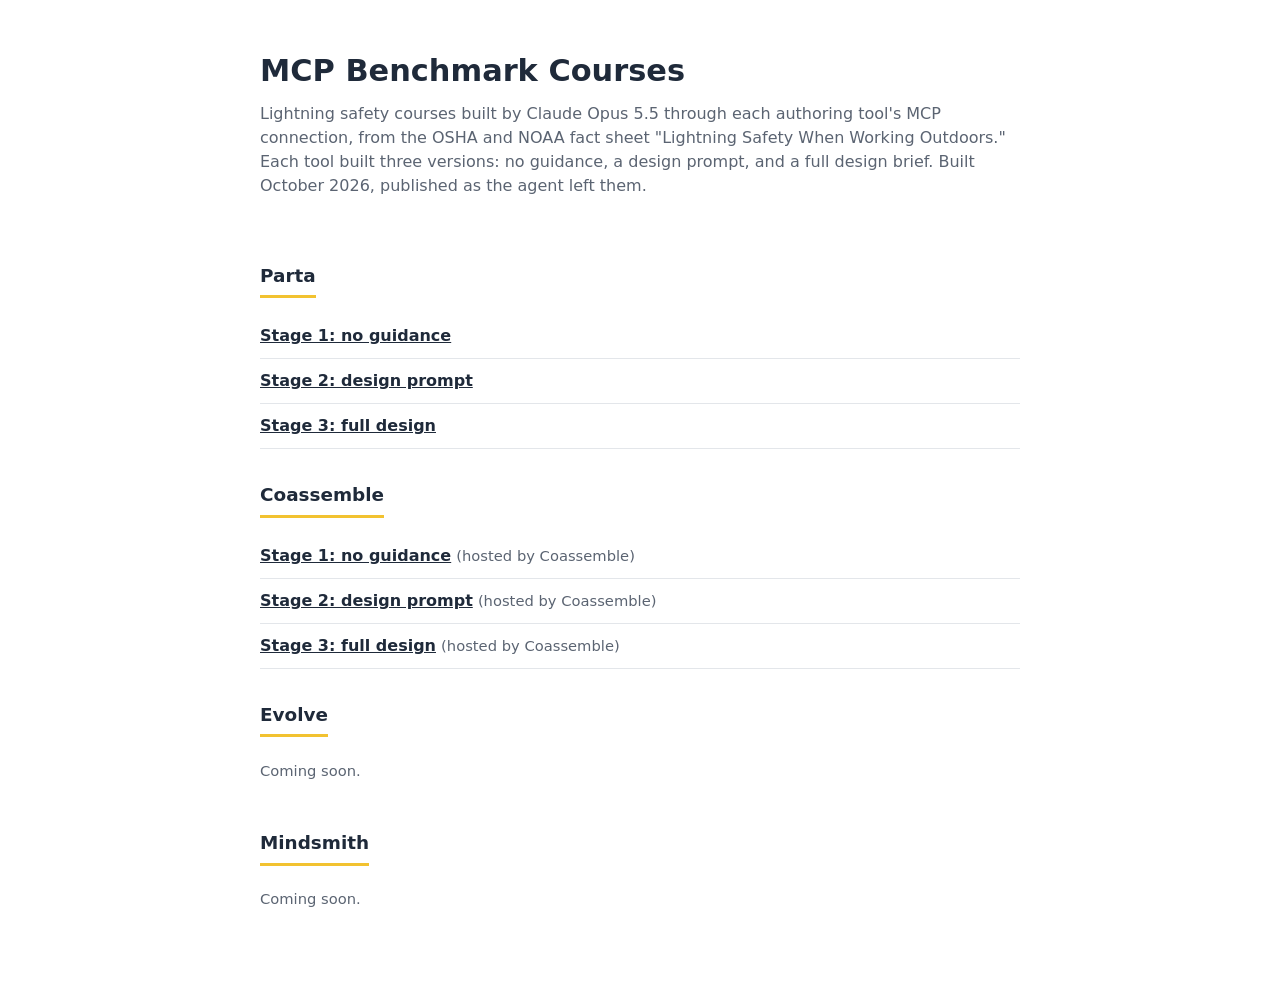
==== index.html @ 301f83c9 "Parta stage 1-3 courses, Coassemble links, index page Co-Authored-By: Claude Opus 5.5 <noreply@anthr" ====
<!doctype html>
<html lang="en">
<head>
<meta charset="utf-8">
<meta name="viewport" content="width=device-width, initial-scale=1">
<title>MCP Benchmark Courses</title>
<meta name="robots" content="noindex">
<style>
  :root { --navy:#1F2A3A; --ink:#2E2E2E; --muted:#5b6472; --line:#e3e6ea; --bg:#ffffff; --yellow:#F2C230; }
  body { margin:0; font-family: Inter, system-ui, -apple-system, "Segoe UI", sans-serif; color:var(--ink); background:var(--bg); line-height:1.5; }
  main { max-width: 760px; margin: 0 auto; padding: 48px 16px 64px; }
  h1 { color:var(--navy); font-size: 1.9rem; margin:0 0 8px; }
  p.lead { color:var(--muted); margin:0 0 32px; }
  h2 { color:var(--navy); font-size:1.15rem; margin:32px 0 8px; padding-bottom:6px; border-bottom:3px solid var(--yellow); display:inline-block; }
  ul { list-style:none; padding:0; margin:8px 0 0; }
  li { padding:10px 0; border-bottom:1px solid var(--line); }
  a { color:var(--navy); font-weight:600; }
  .note { color:var(--muted); font-size:.92rem; }
</style>
</head>
<body>
<main>
  <h1>MCP Benchmark Courses</h1>
  <p class="lead">Lightning safety courses built by Claude Opus 5.5 through each authoring tool's MCP connection, from the OSHA and NOAA fact sheet "Lightning Safety When Working Outdoors." Each tool built three versions: no guidance, a design prompt, and a full design brief. Built October 2026, published as the agent left them.</p>

  <h2>Parta</h2>
  <ul>
    <li><a href="parta/stage-1/index.html">Stage 1: no guidance</a></li>
    <li><a href="parta/stage-2/index.html">Stage 2: design prompt</a></li>
    <li><a href="parta/stage-3/index.html">Stage 3: full design</a></li>
  </ul>

  <h2>Coassemble</h2>
  <ul>
    <li><a href="https://coassemble.com/learn/6K5O6N">Stage 1: no guidance</a> <span class="note">(hosted by Coassemble)</span></li>
    <li><a href="https://coassemble.com/learn/P60AAC">Stage 2: design prompt</a> <span class="note">(hosted by Coassemble)</span></li>
    <li><a href="https://coassemble.com/learn/KO8RR9">Stage 3: full design</a> <span class="note">(hosted by Coassemble)</span></li>
  </ul>

  <h2>Evolve</h2>
  <p class="note">Coming soon.</p>

  <h2>Mindsmith</h2>
  <p class="note">Coming soon.</p>
</main>
</body>
</html>
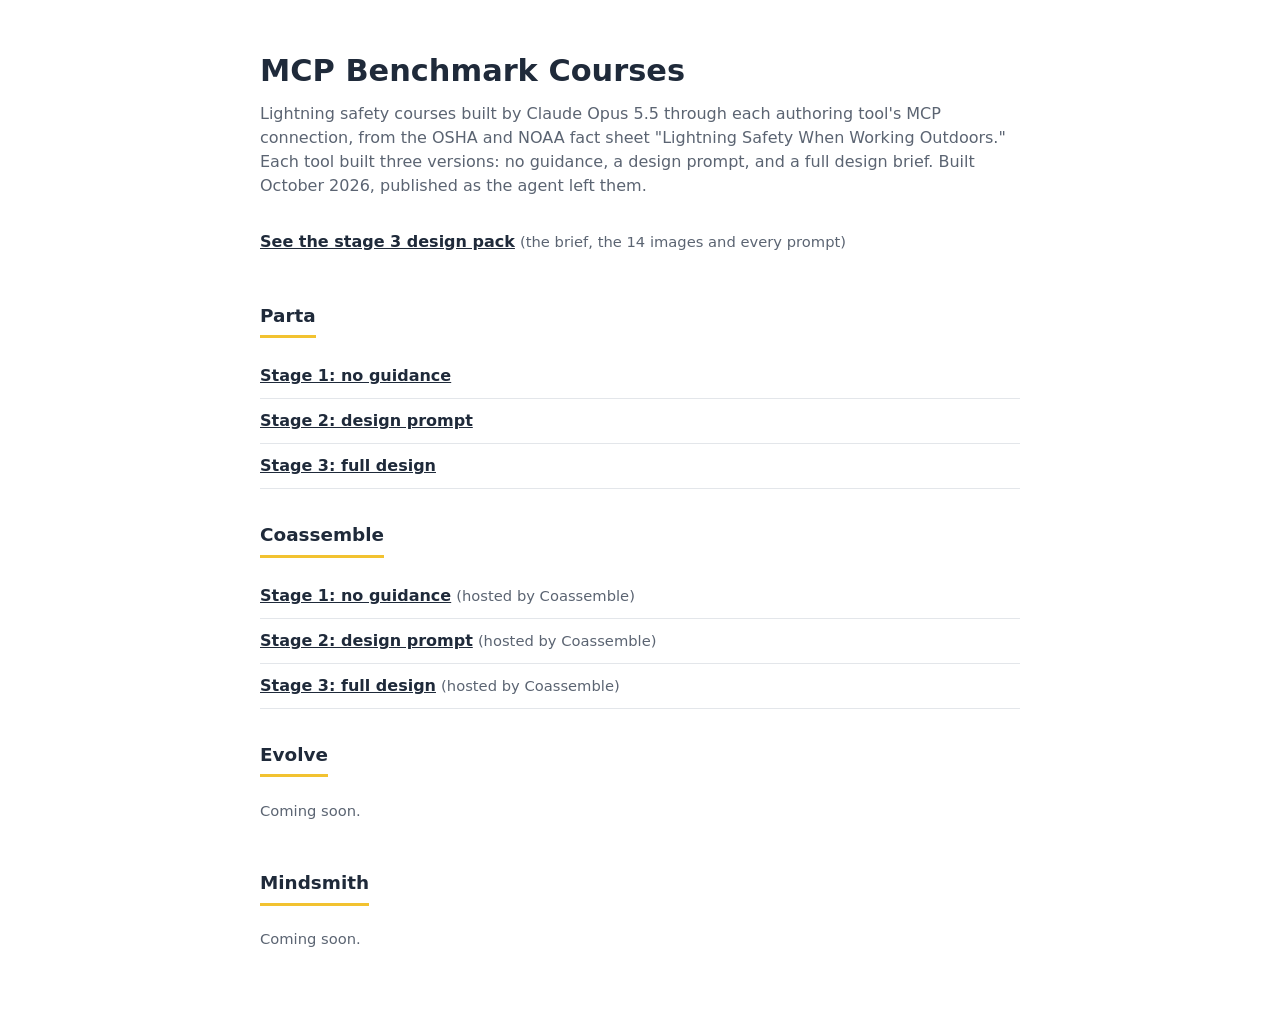
==== commit b751bf34: "Stage 3 design pack: brief, 14 images, prompts, source fact sheet Co-Authored-By: Claude Opus 5.5 <n" ====
--- a/index.html
+++ b/index.html
@@ -23,6 +23,8 @@
   <h1>MCP Benchmark Courses</h1>
   <p class="lead">Lightning safety courses built by Claude Opus 5.5 through each authoring tool's MCP connection, from the OSHA and NOAA fact sheet "Lightning Safety When Working Outdoors." Each tool built three versions: no guidance, a design prompt, and a full design brief. Built October 2026, published as the agent left them.</p>
 
+  <p><a href="design-pack.html">See the stage 3 design pack</a> <span class="note">(the brief, the 14 images and every prompt)</span></p>
+
   <h2>Parta</h2>
   <ul>
     <li><a href="parta/stage-1/index.html">Stage 1: no guidance</a></li>
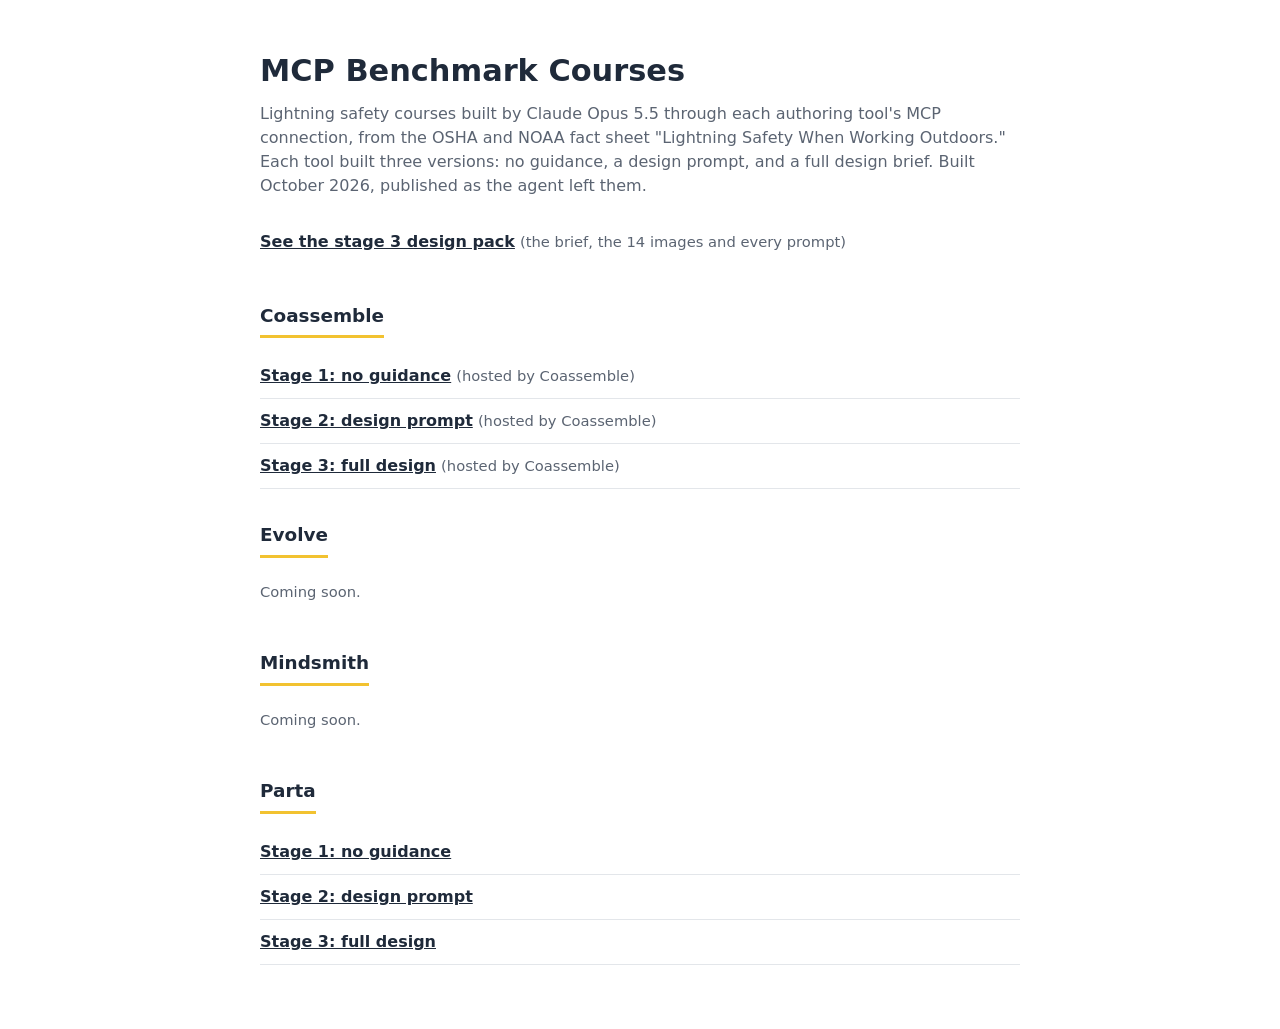
==== commit 86e81166: "List the tools alphabetically Co-Authored-By: Claude Opus 5.5 <noreply@anthropic.com>" ====
--- a/index.html
+++ b/index.html
@@ -25,13 +25,6 @@
 
   <p><a href="design-pack.html">See the stage 3 design pack</a> <span class="note">(the brief, the 14 images and every prompt)</span></p>
 
-  <h2>Parta</h2>
-  <ul>
-    <li><a href="parta/stage-1/index.html">Stage 1: no guidance</a></li>
-    <li><a href="parta/stage-2/index.html">Stage 2: design prompt</a></li>
-    <li><a href="parta/stage-3/index.html">Stage 3: full design</a></li>
-  </ul>
-
   <h2>Coassemble</h2>
   <ul>
     <li><a href="https://coassemble.com/learn/6K5O6N">Stage 1: no guidance</a> <span class="note">(hosted by Coassemble)</span></li>
@@ -44,6 +37,13 @@
 
   <h2>Mindsmith</h2>
   <p class="note">Coming soon.</p>
+
+  <h2>Parta</h2>
+  <ul>
+    <li><a href="parta/stage-1/index.html">Stage 1: no guidance</a></li>
+    <li><a href="parta/stage-2/index.html">Stage 2: design prompt</a></li>
+    <li><a href="parta/stage-3/index.html">Stage 3: full design</a></li>
+  </ul>
 </main>
 </body>
 </html>
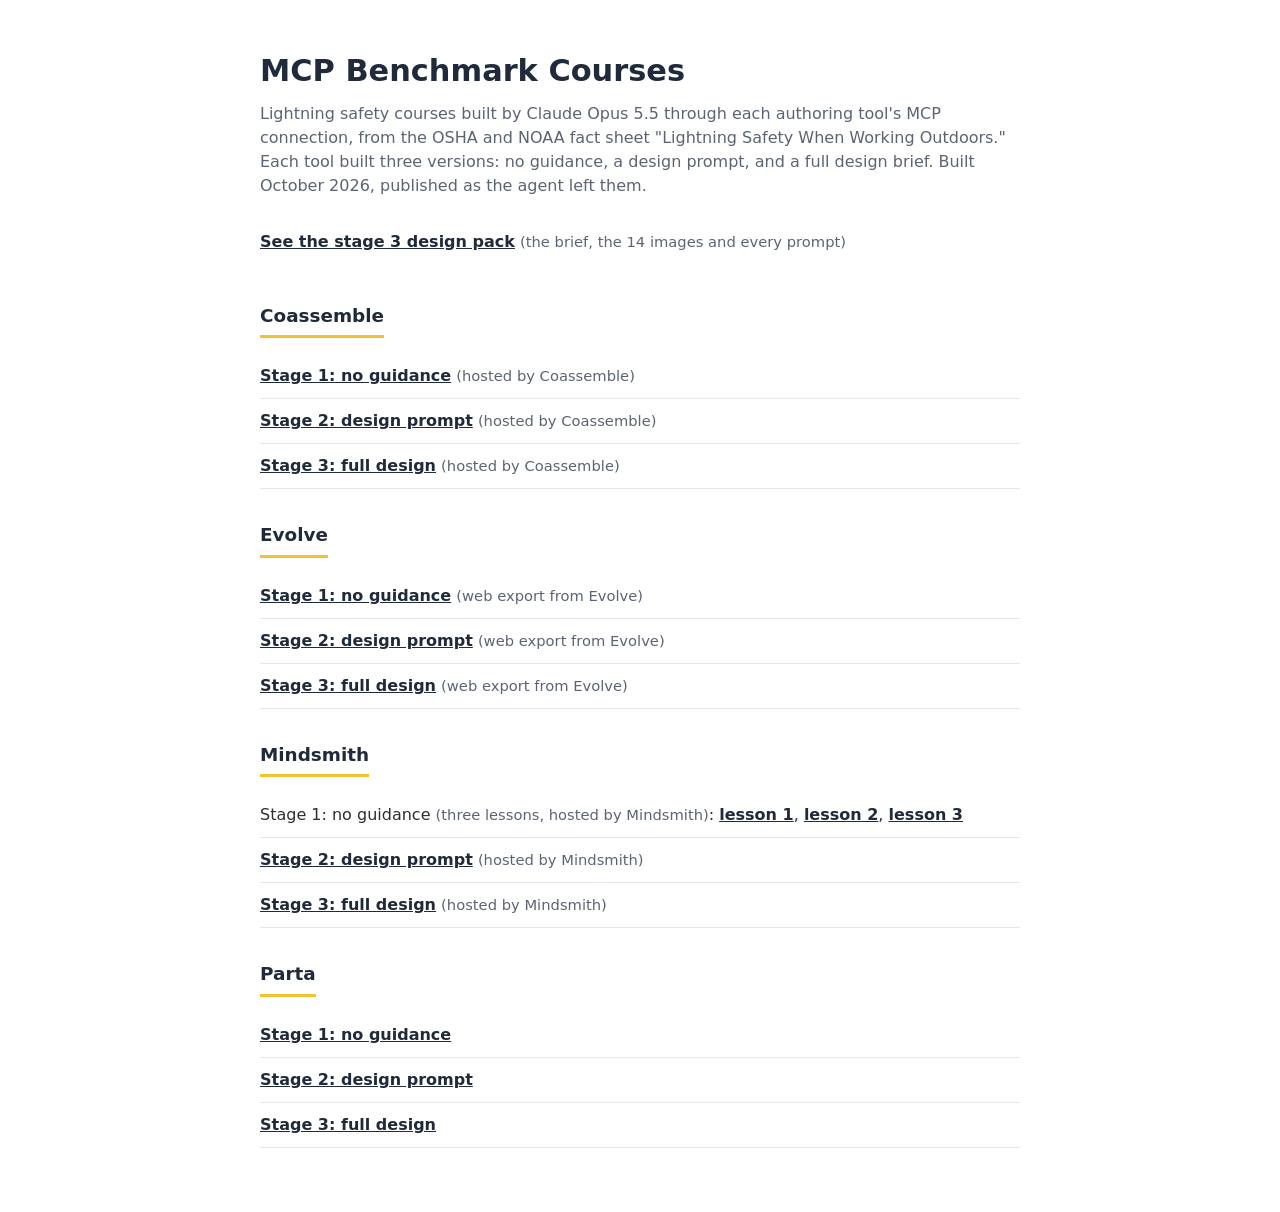
==== commit f7d3aed8: "Add Evolve web exports and Mindsmith lesson links Evolve stages 1-3 are the original agent builds (c" ====
--- a/index.html
+++ b/index.html
@@ -33,10 +33,18 @@
   </ul>
 
   <h2>Evolve</h2>
-  <p class="note">Coming soon.</p>
+  <ul>
+    <li><a href="evolve/stage-1/index.html">Stage 1: no guidance</a> <span class="note">(web export from Evolve)</span></li>
+    <li><a href="evolve/stage-2/index.html">Stage 2: design prompt</a> <span class="note">(web export from Evolve)</span></li>
+    <li><a href="evolve/stage-3/index.html">Stage 3: full design</a> <span class="note">(web export from Evolve)</span></li>
+  </ul>
 
   <h2>Mindsmith</h2>
-  <p class="note">Coming soon.</p>
+  <ul>
+    <li>Stage 1: no guidance <span class="note">(three lessons, hosted by Mindsmith)</span>: <a href="https://app.mindsmith.ai/learn/cmvhcspop000202pm8k0b63h8">lesson 1</a>, <a href="https://app.mindsmith.ai/learn/cmvhcspr6000302pm8oo49rpj">lesson 2</a>, <a href="https://app.mindsmith.ai/learn/cmvhcspsx000402pm78qn6aqw">lesson 3</a></li>
+    <li><a href="https://app.mindsmith.ai/learn/cmvhd4dsr000002mi1npjh62w">Stage 2: design prompt</a> <span class="note">(hosted by Mindsmith)</span></li>
+    <li><a href="https://app.mindsmith.ai/learn/cmvhdcqr0000002p07s8dhna8">Stage 3: full design</a> <span class="note">(hosted by Mindsmith)</span></li>
+  </ul>
 
   <h2>Parta</h2>
   <ul>
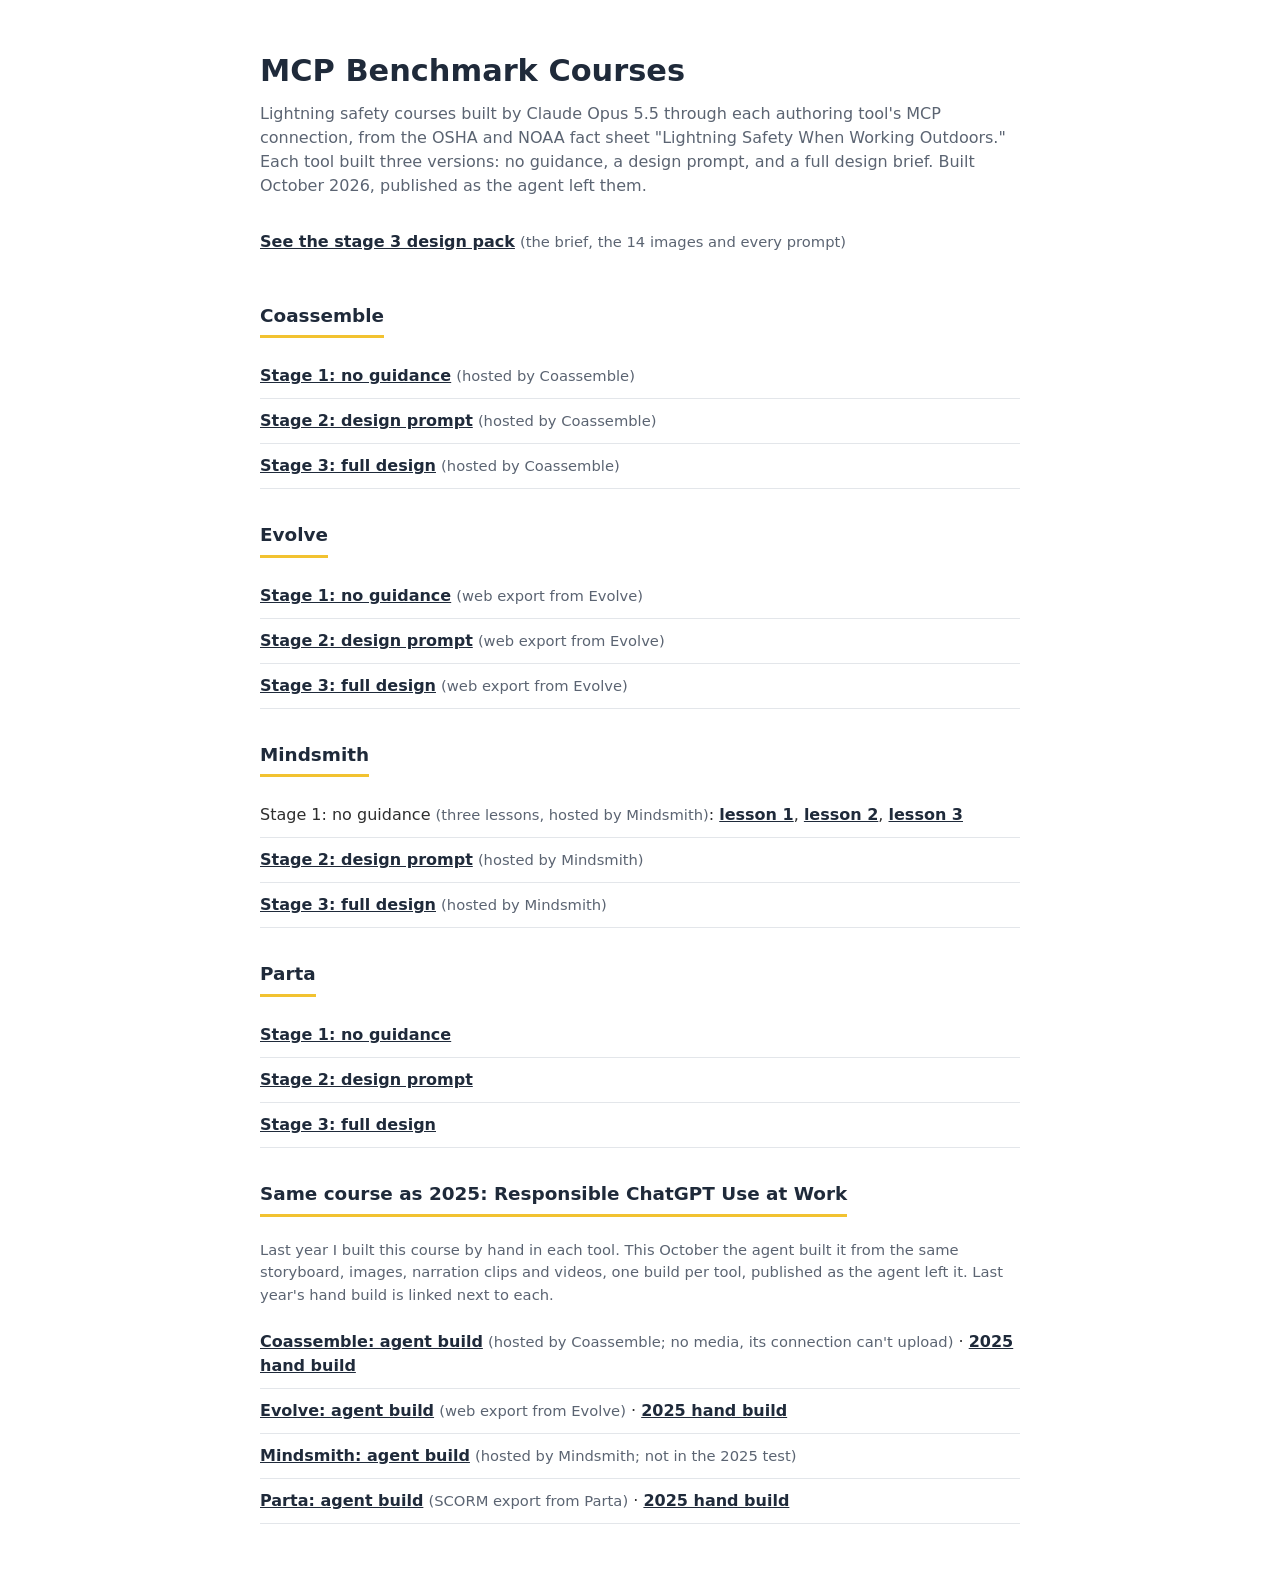
==== commit 6d636766: "Add the agent builds of the 2025 benchmark course (Responsible ChatGPT Use at Work) Evolve and Parta" ====
--- a/index.html
+++ b/index.html
@@ -52,6 +52,14 @@
     <li><a href="parta/stage-2/index.html">Stage 2: design prompt</a></li>
     <li><a href="parta/stage-3/index.html">Stage 3: full design</a></li>
   </ul>
+  <h2>Same course as 2025: Responsible ChatGPT Use at Work</h2>
+  <p class="note">Last year I built this course by hand in each tool. This October the agent built it from the same storyboard, images, narration clips and videos, one build per tool, published as the agent left it. Last year's hand build is linked next to each.</p>
+  <ul>
+    <li><a href="https://coassemble.com/learn/HME90D">Coassemble: agent build</a> <span class="note">(hosted by Coassemble; no media, its connection can't upload)</span> · <a href="https://coassemble.com/learn/8XLTF6/">2025 hand build</a></li>
+    <li><a href="evolve/chad/index.html">Evolve: agent build</a> <span class="note">(web export from Evolve)</span> · <a href="https://idatlas.github.io/AuthTools-Evolve/">2025 hand build</a></li>
+    <li><a href="https://app.mindsmith.ai/learn/cmviog649000002rwhsht8jh2">Mindsmith: agent build</a> <span class="note">(hosted by Mindsmith; not in the 2025 test)</span></li>
+    <li><a href="parta/chad/index.html">Parta: agent build</a> <span class="note">(SCORM export from Parta)</span> · <a href="https://idatlas.github.io/AuthTools-Parta/">2025 hand build</a></li>
+  </ul>
 </main>
 </body>
 </html>
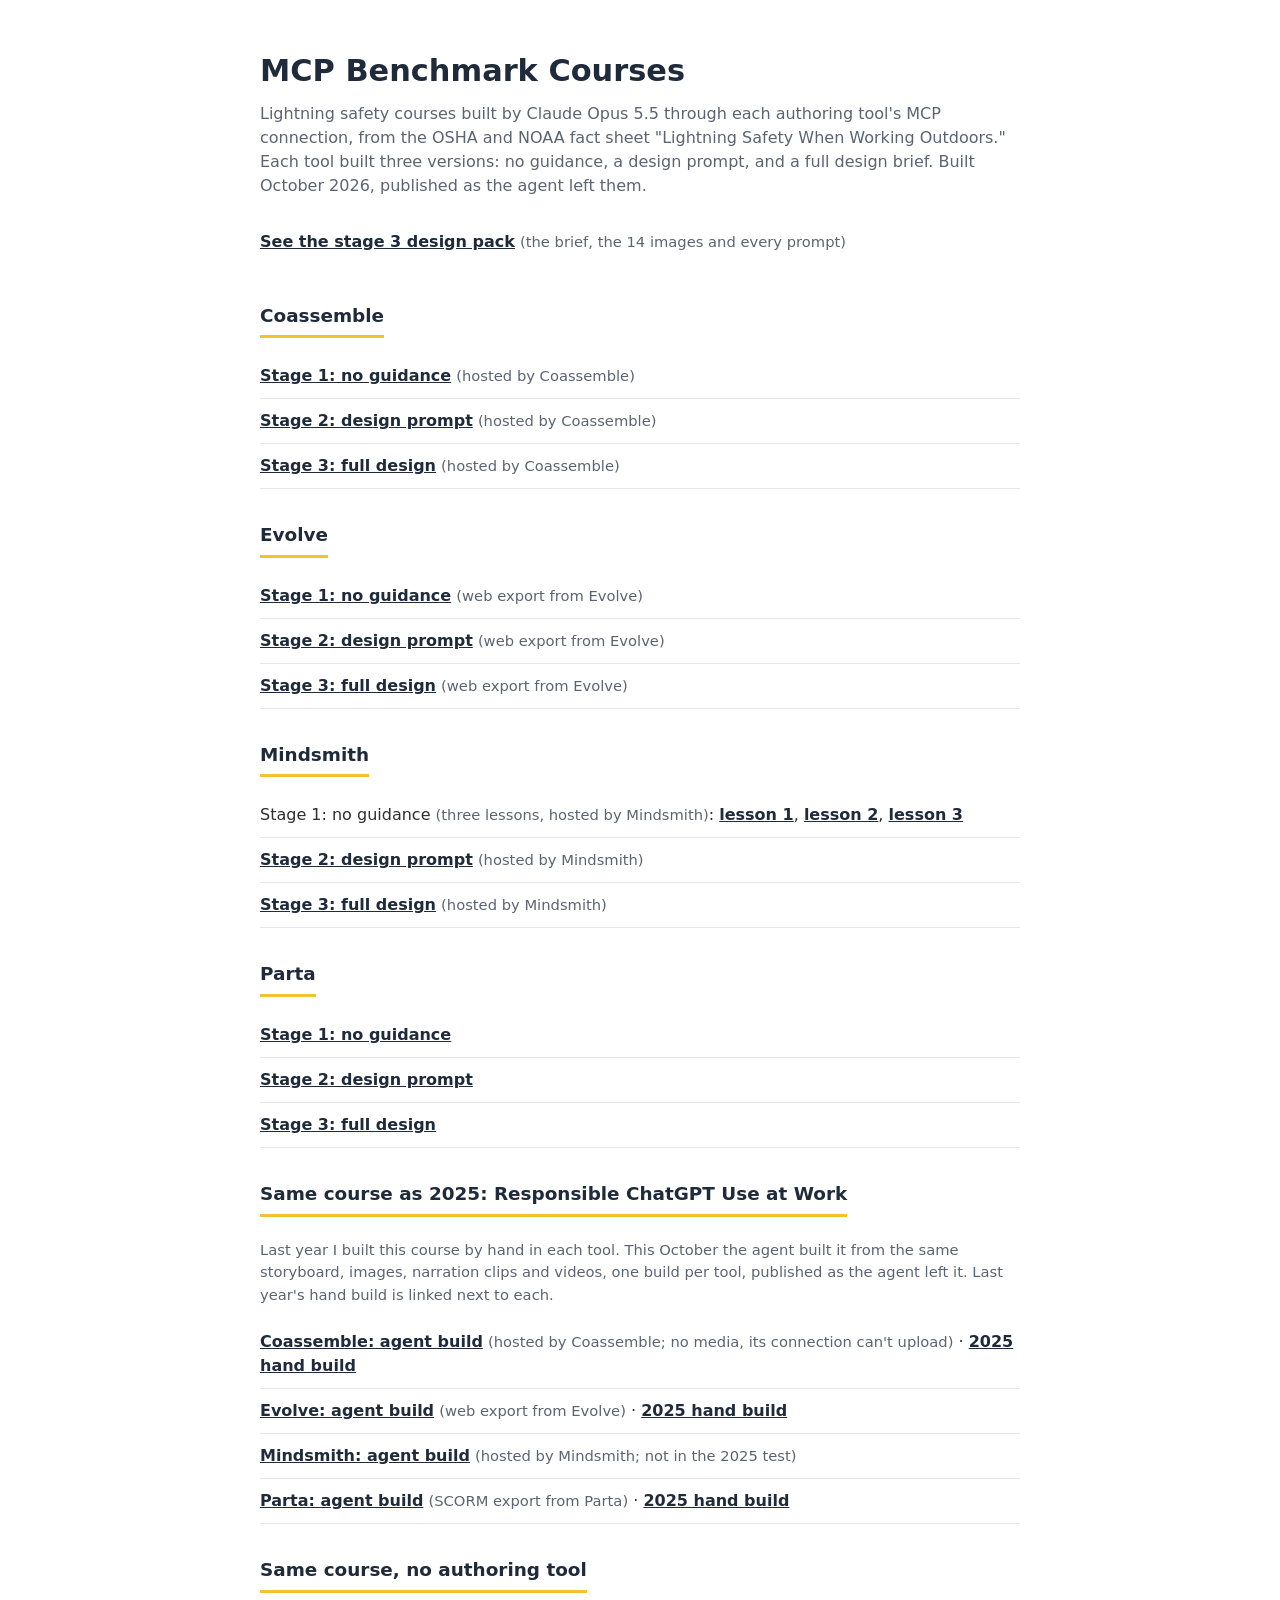
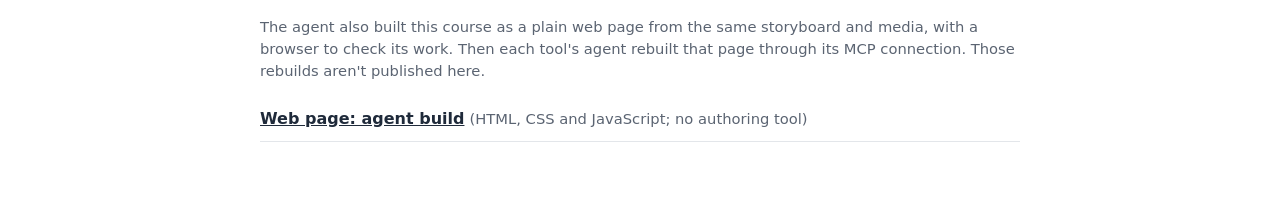
==== commit 1bcf0304: "Add the agent's web-page build of the 2025 benchmark course Built from the same storyboard and media" ====
--- a/index.html
+++ b/index.html
@@ -60,6 +60,11 @@
     <li><a href="https://app.mindsmith.ai/learn/cmviog649000002rwhsht8jh2">Mindsmith: agent build</a> <span class="note">(hosted by Mindsmith; not in the 2025 test)</span></li>
     <li><a href="parta/chad/index.html">Parta: agent build</a> <span class="note">(SCORM export from Parta)</span> · <a href="https://idatlas.github.io/AuthTools-Parta/">2025 hand build</a></li>
   </ul>
+  <h2>Same course, no authoring tool</h2>
+  <p class="note">The agent also built this course as a plain web page from the same storyboard and media, with a browser to check its work. Then each tool's agent rebuilt that page through its MCP connection. Those rebuilds aren't published here.</p>
+  <ul>
+    <li><a href="html/chad/index.html">Web page: agent build</a> <span class="note">(HTML, CSS and JavaScript; no authoring tool)</span></li>
+  </ul>
 </main>
 </body>
 </html>
